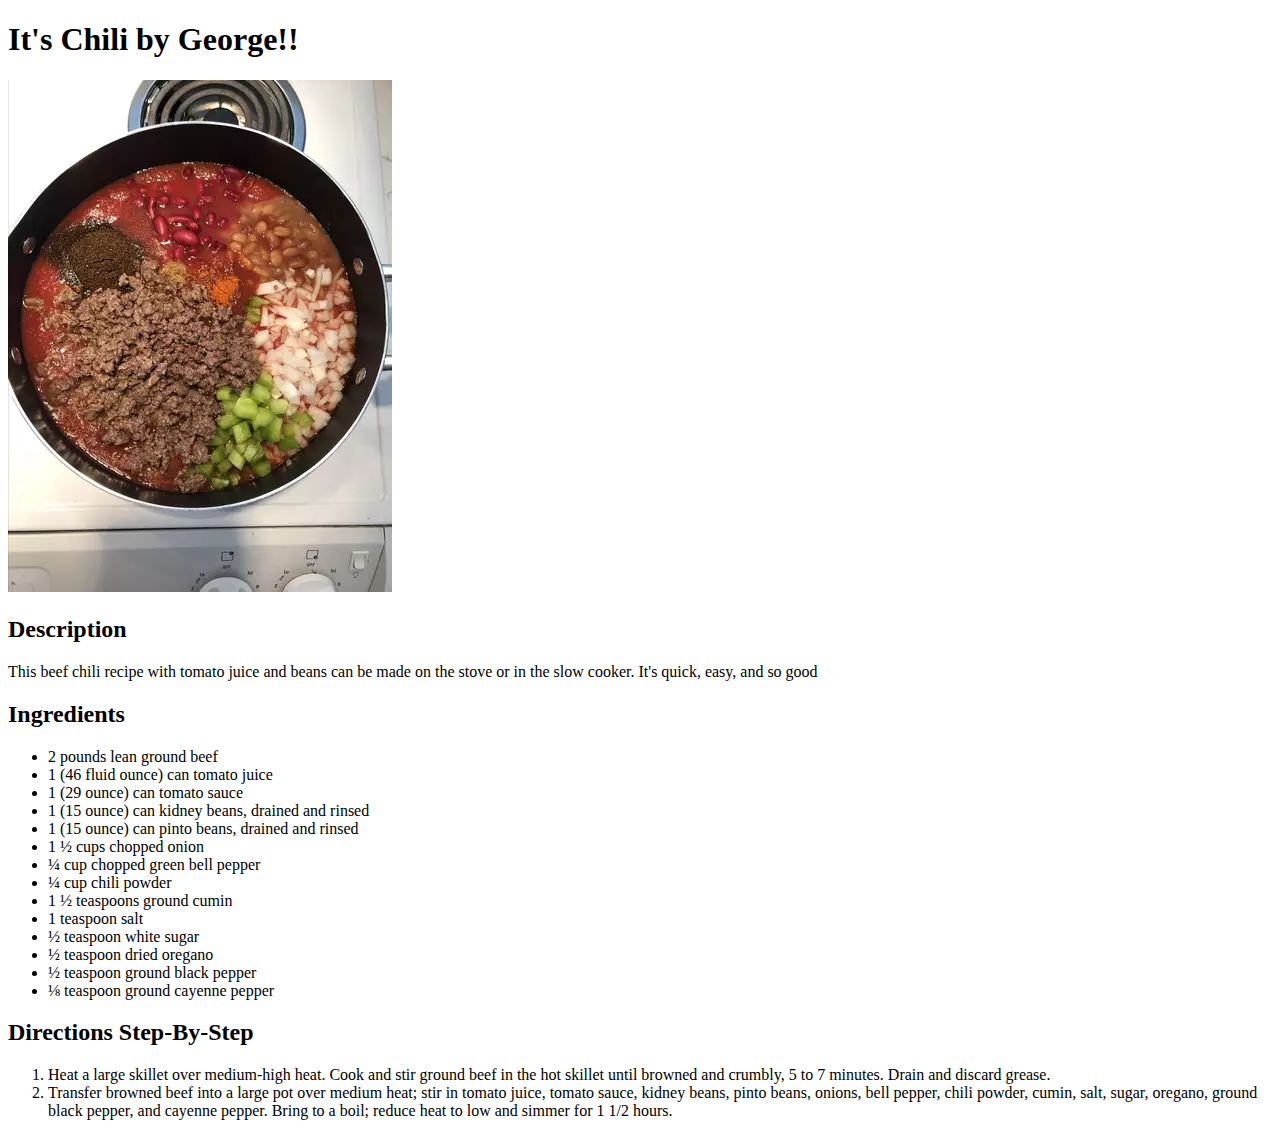
==== chilli.html @ 6823e21c "New content" ====
<!DOCTYPE html>
<html lang="en">
<head>
    <meta charset="UTF-8">
    <meta http-equiv="X-UA-Compatible" content="IE=edge">
    <meta name="viewport" content="width=device-width, initial-scale=1.0">
    <title>Chilli</title>
</head>
<body>
    <h1>It's Chili by George!!</h1>
    <img src="./images/chilli.webp" alt="Chilli on a pan">
    <h2>Description</h2>
    <p>This beef chili recipe with tomato juice and beans can be made on the stove or in the slow cooker. It's quick, easy, and so good</p>
    <h2>Ingredients</h2>
    <ul>
        <li>2 pounds lean ground beef</li>
        <li>1 (46 fluid ounce) can tomato juice</li>
        <li>1 (29 ounce) can tomato sauce</li>
        <li>1 (15 ounce) can kidney beans, drained and rinsed</li>
        <li>1 (15 ounce) can pinto beans, drained and rinsed</li>
        <li>1 ½ cups chopped onion</li>
        <li>¼ cup chopped green bell pepper</li>
        <li>¼ cup chili powder</li>
        <li>1 ½ teaspoons ground cumin</li>
        <li>1 teaspoon salt</li>
        <li>½ teaspoon white sugar</li>
        <li>½ teaspoon dried oregano</li>
        <li>½ teaspoon ground black pepper</li>
        <li>⅛ teaspoon ground cayenne pepper</li>
    </ul>
    <h2>Directions Step-By-Step</h2>
    <ol>
        <li>Heat a large skillet over medium-high heat. Cook and stir ground beef in the hot skillet until browned and crumbly, 5 to 7 minutes. Drain and discard grease.</li>
        <li>Transfer browned beef into a large pot over medium heat; stir in tomato juice, tomato sauce, kidney beans, pinto beans, onions, bell pepper, chili powder, cumin, salt, sugar, oregano, ground black pepper, and cayenne pepper. Bring to a boil; reduce heat to low and simmer for 1 1/2 hours.</li>
    </ol>
</body>
</html>
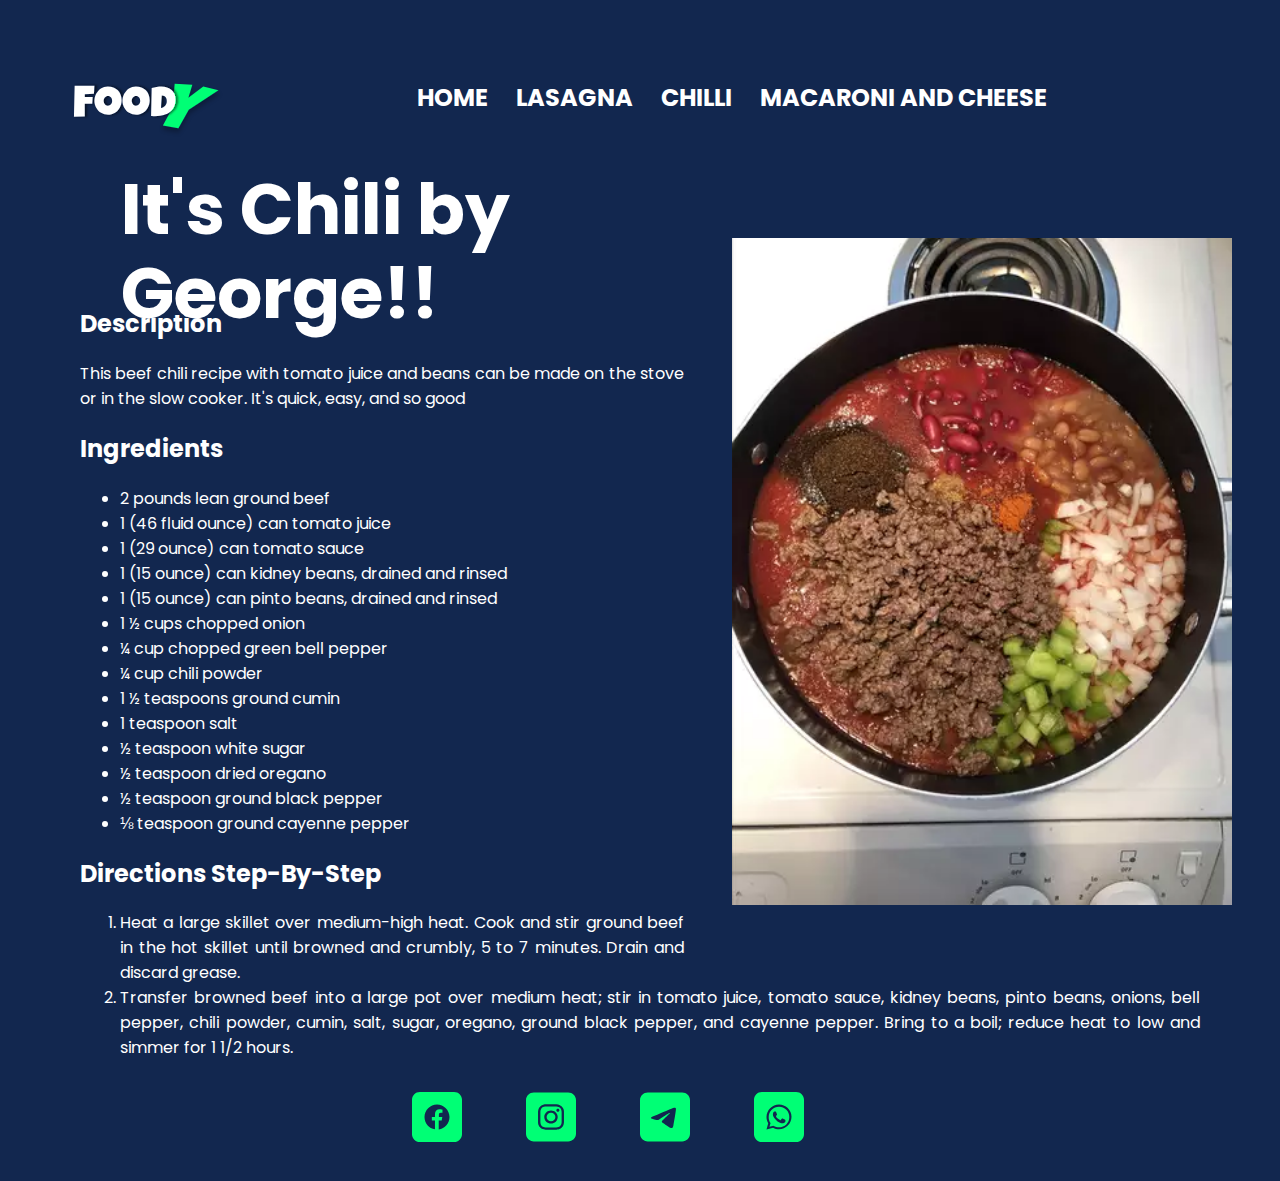
==== commit c1e63ba6: "Added CSS to the rest of the pages." ====
--- a/chilli.html
+++ b/chilli.html
@@ -1,14 +1,26 @@
 <!DOCTYPE html>
 <html lang="en">
 <head>
+    <link rel="stylesheet" href="./style.css">
+    <link href='https://fonts.googleapis.com/css?family=Poppins' rel='stylesheet'>
     <meta charset="UTF-8">
     <meta http-equiv="X-UA-Compatible" content="IE=edge">
     <meta name="viewport" content="width=device-width, initial-scale=1.0">
     <title>Chilli</title>
 </head>
 <body>
-    <h1>It's Chili by George!!</h1>
-    <img src="./images/chilli.webp" alt="Chilli on a pan">
+    <nav class="navigation">
+        <img src="./Logo.svg" alt="FoodY logo">
+        <div class="links">
+            <a href="./index.html">HOME</a>
+            <a href="./lasagna.html">LASAGNA</a>
+            <a href="./chilli.html">CHILLI</a>
+            <a href="./macncheese.html">MACARONI AND CHEESE</a>
+        </div>   
+    </nav>
+    <h1 class="title chill">It's Chili by George!!</h1>
+    <img class="las-img" src="./images/chilli.webp" alt="Chilli on a pan">
+    <div class="main-container">
     <h2>Description</h2>
     <p>This beef chili recipe with tomato juice and beans can be made on the stove or in the slow cooker. It's quick, easy, and so good</p>
     <h2>Ingredients</h2>
@@ -28,10 +40,20 @@
         <li>½ teaspoon ground black pepper</li>
         <li>⅛ teaspoon ground cayenne pepper</li>
     </ul>
-    <h2>Directions Step-By-Step</h2>
-    <ol>
-        <li>Heat a large skillet over medium-high heat. Cook and stir ground beef in the hot skillet until browned and crumbly, 5 to 7 minutes. Drain and discard grease.</li>
-        <li>Transfer browned beef into a large pot over medium heat; stir in tomato juice, tomato sauce, kidney beans, pinto beans, onions, bell pepper, chili powder, cumin, salt, sugar, oregano, ground black pepper, and cayenne pepper. Bring to a boil; reduce heat to low and simmer for 1 1/2 hours.</li>
-    </ol>
+        <div class="directions">
+            <h2>Directions Step-By-Step</h2>
+            <ol>
+                <li>Heat a large skillet over medium-high heat. Cook and stir ground beef in the hot skillet until browned and crumbly, 5 to 7 minutes. Drain and discard grease.</li>
+                <li>Transfer browned beef into a large pot over medium heat; stir in tomato juice, tomato sauce, kidney beans, pinto beans, onions, bell pepper, chili powder, cumin, salt, sugar, oregano, ground black pepper, and cayenne pepper. Bring to a boil; reduce heat to low and simmer for 1 1/2 hours.</li>
+            </ol>
+        </div>
+   
+</div>
+<footer class="footer">
+    <img class="icon" src="./facebook@512px.svg" alt="Green Facebook icon">
+    <img class="icon" src="./instagram@512px.svg" alt="Green Instagram icon">
+    <img class="icon" src="./telegram@512px.svg" alt="Green Telegram icon">
+    <img class="icon" src="./whatsapp@512px.svg" alt="Green WhatsApp icon">
+</footer>
 </body>
 </html>--- a/style.css
+++ b/style.css
@@ -0,0 +1,144 @@
+body {
+    background-color: #12274F;
+    color: white;
+    min-height: 720px;
+    min-width: 1280px;
+    font-family: 'Poppins', Verdana, sans-serif;
+    margin: 0;
+}
+
+.title {
+   position: relative;
+   top: 3em;
+   font-size: 71px;
+   font-weight: 700;
+   line-height: 84px;
+   letter-spacing: 0em;
+   text-align: left;
+   margin: 0;
+   width: 359px;
+   height: 162px;
+}
+
+.navigation {
+    position: relative;
+    top: 5em;
+    left: 5%;
+    width: 65%;
+    display: flex;
+    justify-content: space-evenly;
+}
+
+.links {
+    position: relative;
+    left: 10em;
+}
+
+a {
+    text-decoration: none;
+    font-size: 24px;
+    font-weight: 700;
+    margin-left: 1em;
+    color: white;
+}
+
+a:visited {
+    color: white;
+}
+
+.btn {
+    
+    background-color: #00FF75;
+    width: 250px;
+    height: 96px;
+    box-shadow: 0px 10px 0px #12274F;
+    border-radius: 50px;
+    font-size: 32px;
+    font-weight: 900;
+    color: white;
+    position: relative;
+    top: 7.8em;
+    border-style: none;
+}
+
+.title, .btn-container {
+    padding-left: 15%;
+}
+
+.vector {
+    position: absolute;
+    z-index: 0;
+    left: 5em;
+    top: 15em;
+}
+
+.fastfood {
+    position: relative;
+    left: 30em;
+    bottom: 6em;
+
+}
+
+.burger {
+    position: relative;
+    bottom: 3em;
+    left: 45em;
+}
+
+.burger-shadow {
+    bottom: 1em;
+    position: relative;
+    left: 25em;
+    z-index: -1;
+}
+
+.footer {
+    position: relative;
+    top: 5em;
+    display: flex;
+    justify-content: center;
+}
+
+.footer .icon {
+    margin-right: 5%;
+    margin-bottom: 3%;
+}
+
+.las-img {
+    width: 500px;
+    height: auto;
+    float: right;
+    padding-top: 1em;
+    padding-left: 3em;
+    padding-right: 3em;
+}
+
+.title.las {
+    top: 1.5em;
+}
+
+.main-container {
+    position: relative;
+    top: 4em;
+    padding-left: 5em;
+    text-align: justify;
+}
+
+.title.chill {
+    width: 50%;
+    position: relative;
+    top: 1.5em;
+    left: -1em;
+}
+
+.directions {
+    padding-right: 5em;
+}
+
+.main-container.mac {
+    top: 10em;
+}
+
+.footer.macfoot {
+    top: 13em;
+}